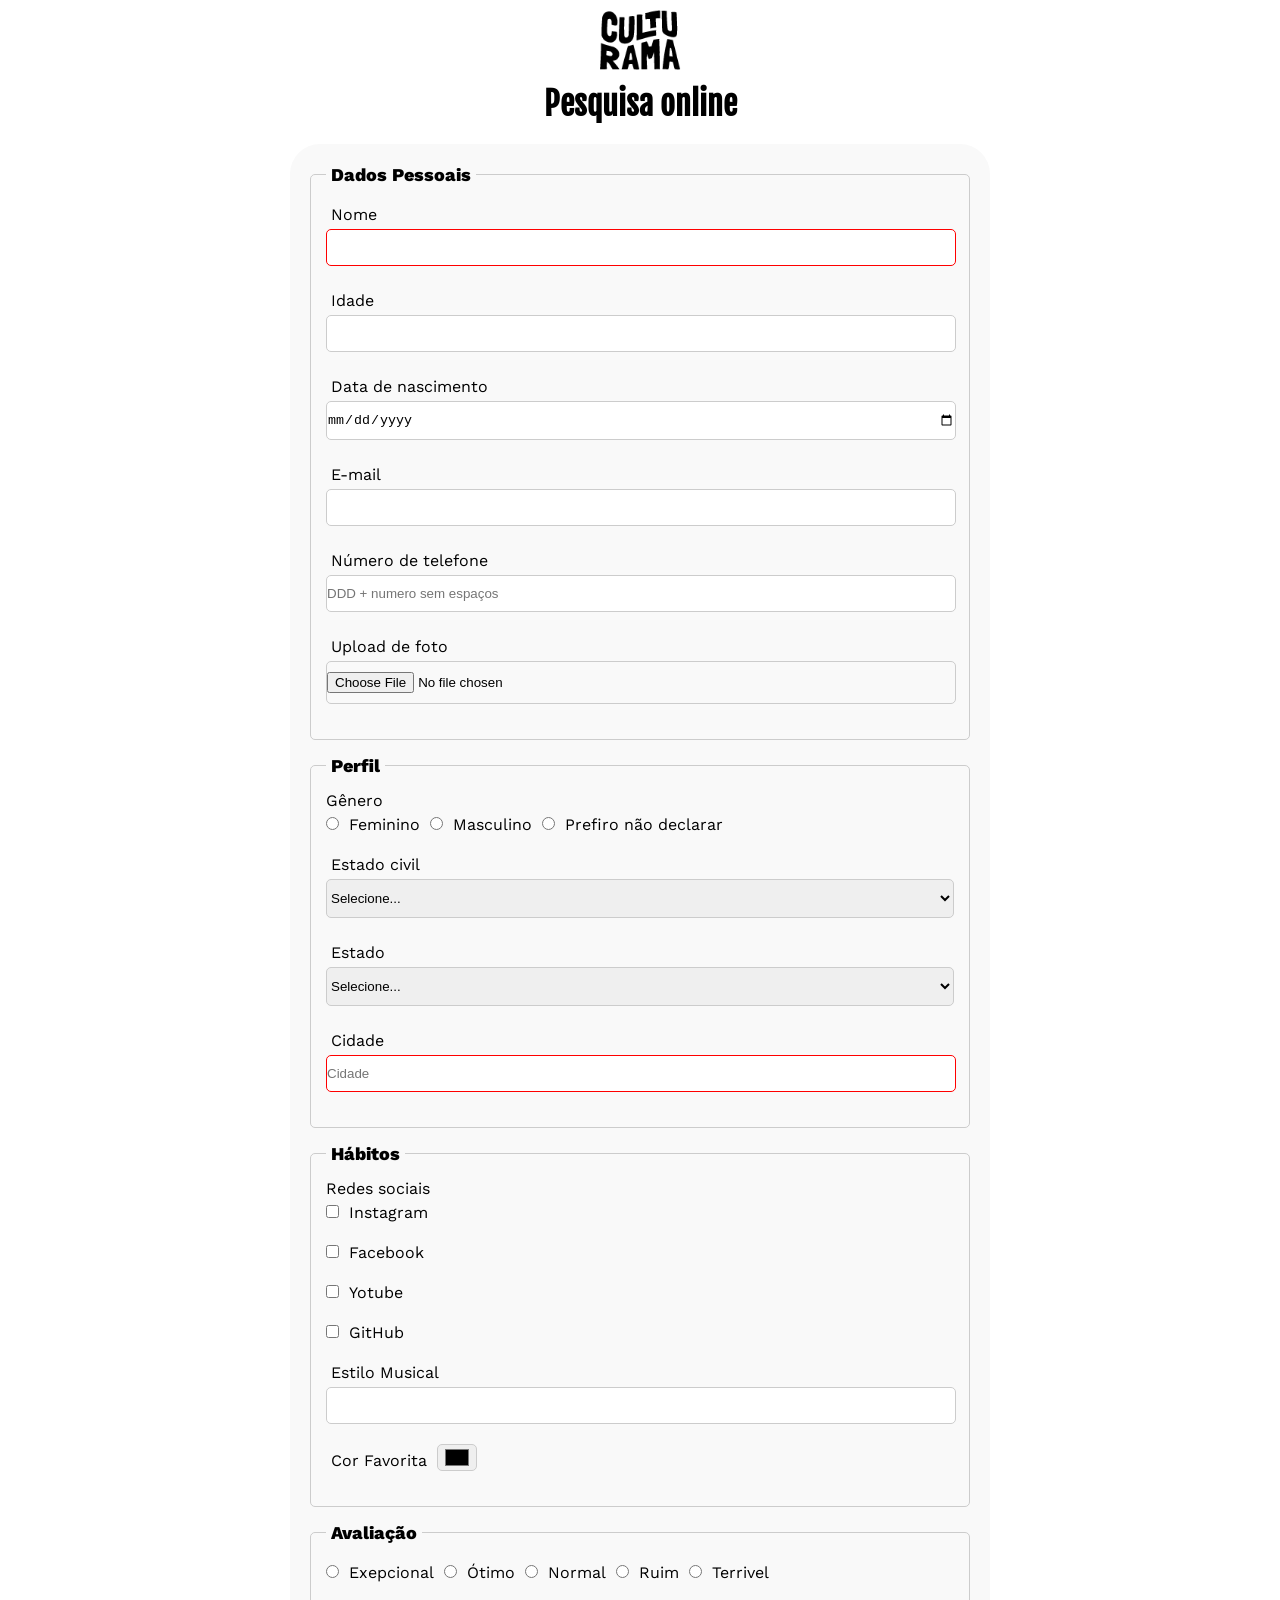
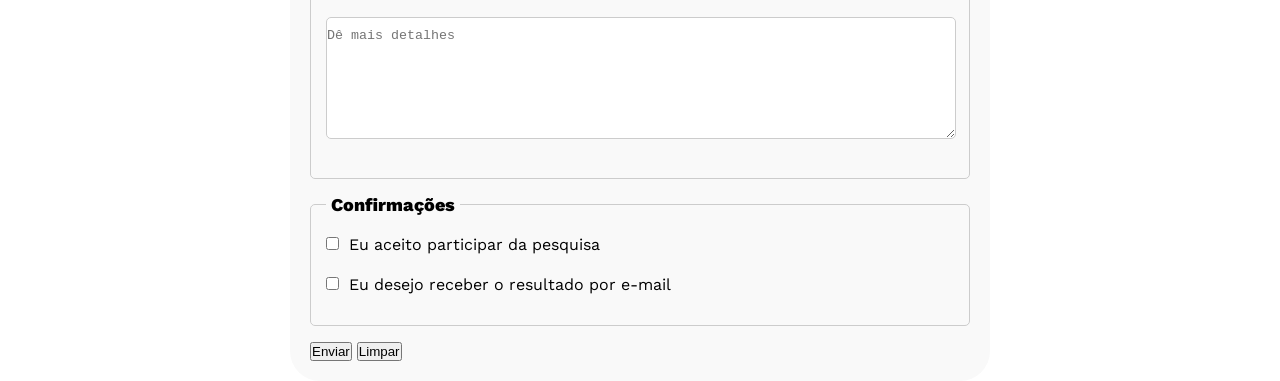
==== index.html @ dbc58fca "fixed some more  no type inputs" ====
<!DOCTYPE html>
<html lang="en">
<head>
    <meta charset="UTF-8">
    <meta name="viewport" content="width=device-width, initial-scale=1.0">
    <link rel="stylesheet" href="/css/style.css">

    <link rel="preconnect" href="https://fonts.googleapis.com">
    <link rel="preconnect" href="https://fonts.gstatic.com" crossorigin>
    <link href="https://fonts.googleapis.com/css2?family=Fjalla+One&display=swap" rel="stylesheet">

    <link rel="preconnect" href="https://fonts.googleapis.com">
    <link rel="preconnect" href="https://fonts.gstatic.com" crossorigin>
    <link href="https://fonts.googleapis.com/css2?family=Work+Sans:ital,wght@0,100..900;1,100..900&display=swap" rel="stylesheet">

    <link rel="shortcut icon" href="/culturama-favico.png" type="mage/x-icon">
    <title>Culturama Online Search</title>
</head>
<body>
    <main>
        <header>
            <img src="/img/logo-culturama.png" alt="Logo com fundo branco sólido, sem elementos visíveis.">
            <H1> Pesquisa online</H1>
        </header>

        <section><!--search section-->

            <form action="" method="get">

            
                <fieldset> <!--Personal Data Section-->

                    <legend>Dados Pessoais</legend>
                    <!--name selection-->
                        <label for="Name">Nome</label>
                        <input type = "text" id="Name" name="UserName" required>
                        <br>
                    <!--age selection-->
                        <label for="Age">Idade</label>
                        <input type = "number" id="Age" name="UserAge" min="12" max="100" required>
                        <br>
                    <!--BirthDate selection-->
                        <label for="Date">Data de nascimento</label>
                        <input type = "date" id="Date" name="BirthDate" required>
                        <br>
                    <!--Email selection-->
                        <label for="Email">E-mail</label>
                        <input type = "email" id="Email" name="UserEmail" required>
                        <br>
                    <!--Phone number selection-->
                        <label for="Phone">Número de telefone</label>
                        <input type="number" id="Phone" name="UserPhoneNumber" required placeholder="DDD + numero sem espaços" pattern="[0-9]{11}">
                        <br>
                    <!--Image upload selection-->
                        <label for="Image">Upload de foto</label>
                        <input type="file" id="Image" name="UserImage" accept="image/*">
                        <br> 
                </fieldset>

                
                <fieldset> <!--Perfil Section-->
                    <legend>Perfil</legend>

                    <!--Gender selection-->
                        <p>Gênero</p>

                        <input id="Female" type="radio" name="UserGender" value="Female">
                        <label for="Female" >Feminino</label>

                        <input id="Male" type="radio" name="UserGender" value="Male">
                        <label for="Male" >Masculino</label>

                        <input id="NotInformed" type="radio" name="UserGender" value="PreferNotToDeclare">
                        <label for="NotInformed" >Prefiro não declarar</label>
                        <br>
                    
                    <!--Civil State selection-->
                        <label for="Marital">Estado civil</label>
                        <select name="MaritalStatus" id="Marital">
                            <option id="Marital" value="NotInformed">Selecione...</option>
                            <option id="Marital" value="Marry">Casado</option>
                            <option id="Marital" value="Single">Solteiro</option>
                            <option id="Marital" value="Divorced">Divorciado</option>
                            <option id="Marital" value="Widower">Viuvo</option>
                            <option id="Marital" value="StableUnion">União estavel</option>
                        </select>
                        <br>
                    
                    <!--State selection-->
                        <label for="State" >Estado</label>
                            <select name="UserState" id="State" required>

                                <option id="State" value="StateNotSelected">Selecione...</option>
                                <option id="State" value="Acre">Acre</option>
                                <option id="State" value="Alagoas">Alagoas</option>
                                <option id="State" value="Amapa">Amapá</option>
                                <option id="State" value="Amazonas">Amazonas</option>
                                <option id="State" value="Bahia">Bahia</option>
                                <option id="State" value="Ceara">Ceará</option>
                                <option id="State" value="DistritoFederal">Distrito Federal</option>
                                <option id="State" value="EspiritoSanto">Espírito Santo</option>
                                <option id="State" value="Goias">Goiás</option>
                                <option id="State" value="Maranhao">Maranhão</option>
                                <option id="State" value="MatoGrosso">Mato Grosso</option>
                                <option id="State" value="MatoGrossoDoSul">Mato Grosso do Sul</option>
                                <option id="State" value="MinasGerais">Minas Gerais</option>
                                <option id="State" value="Para">Pará</option>
                                <option id="State" value="Paraiba">Paraíba</option>
                                <option id="State" value="Parana">Paraná</option>
                                <option id="State" value="Pernambuco">Pernambuco</option>
                                <option id="State" value="Piaui">Piauí</option>
                                <option id="State" value="RioDeJaneiro">Rio de Janeiro</option>
                                <option id="State" value="RioGrandeDoNorte">Rio Grande do Norte</option>
                                <option id="State" value="RioGrandeDoSul">Rio Grande do Sul</option>
                                <option id="State" value="Rondonia">Rondônia</option>
                                <option id="State" value="Roraima">Roraima</option>
                                <option id="State" value="SantaCatarina">Santa Catarina</option>
                                <option id="State" value="SaoPaulo">São Paulo</option>
                                <option id="State" value="Sergipe">Sergipe</option>
                                <option id="State" value="Tocantins">Tocantins</option>
                            </select>
                            <br>

                    <!--City text selection-->
                        <label for="City">Cidade</label>
                        <input type = "text" id="City" name="UserCity" required placeholder="Cidade">

                </fieldset>

                <fieldset><!--Habits Section-->
                    <legend>Hábitos</legend>

                        <!--social network selection-->
                            <p>Redes sociais</p> 
                            <input id="instagram" type="checkbox" name="social" value="instagram">
                            <label for="instagram">Instagram</label>
                            <br>
                            <input id="Facebook" type="checkbox" name="social" value="Facebook">
                            <label for="Facebook">Facebook</label>
                            <br>
                            <input id="Facebook" type="checkbox" name="social" value="Yotube">
                            <label id=""for="social">Yotube</label>
                            <br>
                            <input type="checkbox" name="social" value="GitHub">
                            <label for="social" >GitHub</label>
                            <br>

                        <!--Musical Style selection-->
                            <label for="MusicStyle">Estilo Musical</label>
                            <input name="Music" id="MusicStyle" list = "styletypes"></input>

                            <datalist id="styletypes">
                                <option value="Rock"></option>
                                <option value="Pop"></option>
                                <option value="Samba"></option>
                                <option value="Sertanejo"></option>
                                <option value="Rap"></option>


                            </datalist>
                            <br>

                        <!--Favorite color selection-->
                            <label for="FavoriteColor">Cor Favorita</label>
                            <input type="color" id="FavoriteColor" name="UserFavoriteColor">

                </fieldset>

                <fieldset> <!--User opinion section-->
                    <legend>Avaliação</legend>

                        <!--Evaluation selection-->
                            <input type="radio" id="Exepcional" name="UserOpinion" value="Exepcional">
                            <label for="Exepcional">Exepcional</label>

                            <input type="radio" id="Great" name="UserOpinion" value="Great">
                            <label for="Great">Ótimo</label>

                            <input type="radio" id="Regular" name="UserOpinion" value="Regular">
                            <label for="Regular">Normal</label>

                            <input type="radio" id="Bad" name="UserOpinion" value="Bad">
                            <label for="Bad">Ruim</label>

                            <input type="radio" id="Terrible" name="UserOpinion" value="Terrible">
                            <label for="Terrible">Terrivel</label>

                        <!--Text evaluation-->
                            <br><br>
                            <textarea name="Opinion" id="UserEvaluation" placeholder="Dê mais detalhes"></textarea>
                </fieldset>

                <fieldset><!--lgpd conssent-->
                    <legend>Confirmações</legend>
                    <!--User LGPD consent-->
                        <input type="checkbox" name="UserConssentLGPD" id="UserLGPDterm" value="acceptLGPD" required>
                        <label for="UserConssentLGPD">Eu aceito participar da pesquisa</label>
                        <br>
                    <!--User seding e-mail consent-->
                        <input type="checkbox" name="UserConssentEmail" id="UserEmailTerm" value="acceptEmail">
                        <label for="UserConssentEmail">Eu desejo receber o resultado por e-mail</label>
                </fieldset>


                
                <button type="submit">Enviar</button>
                <button type="reset">Limpar</button>
                
            </form>
        </section>
    </main>
</body>
</html>
---- css/style.css ----
*{
    padding: 0 0 0 0;
    margin: 0 0 0 0;
}
/* defining fonts */
.fjalla-one-regular {
  font-family: "Fjalla One", sans-serif;
  font-weight: 400;
  font-style: normal;
}

.work-sans {
  font-family: "Work Sans", sans-serif;
  font-optical-sizing: auto;
  font-weight: 400;
  font-style: oblique;
}

main{ /*the main tag is useful so we don't use the body tag, who uses our whole page*/
    font-family:"Work Sans", sans-serif;
    width: 100%;
    max-width: 700px;
    margin: 0 auto; /*does so everything inside the main tag (almost all code) gets certerd*/
}
header{
    font-family: "Fjalla One", sans-serif,Arial;
    text-align: center;
    margin-bottom: 20px;
}
img{
    width: 100px;
}
form{
    background-color: #f9f9f9;
    padding: 20px;
    border-radius: 30px;
}
fieldset{
    padding: 15px;
    margin-bottom: 15px;
    border: 1px solid #cccccc;
    border-radius: 5px;
}   

label{
    display: inline-block;
    margin: 5px;
}

legend{
    font-weight: 800;
    font-size: 18px;
    padding: 0 5px;
}

input, select, textarea{
    width: 100%;
    padding: 10px 0;
    margin-bottom: 20px;
    border: 1px solid #cccccc;
    border-radius: 5px;

}

textarea{
    min-height: 100px;
}

input[type="radio"],
input[type="checkbox"]{
    width: auto;
}

input[type="color"]{
    width: 40px;
    padding: 0 5px;
}

/* changes input color when its invalid */
input[type="text"]:invalid{
    border-color:red;
}
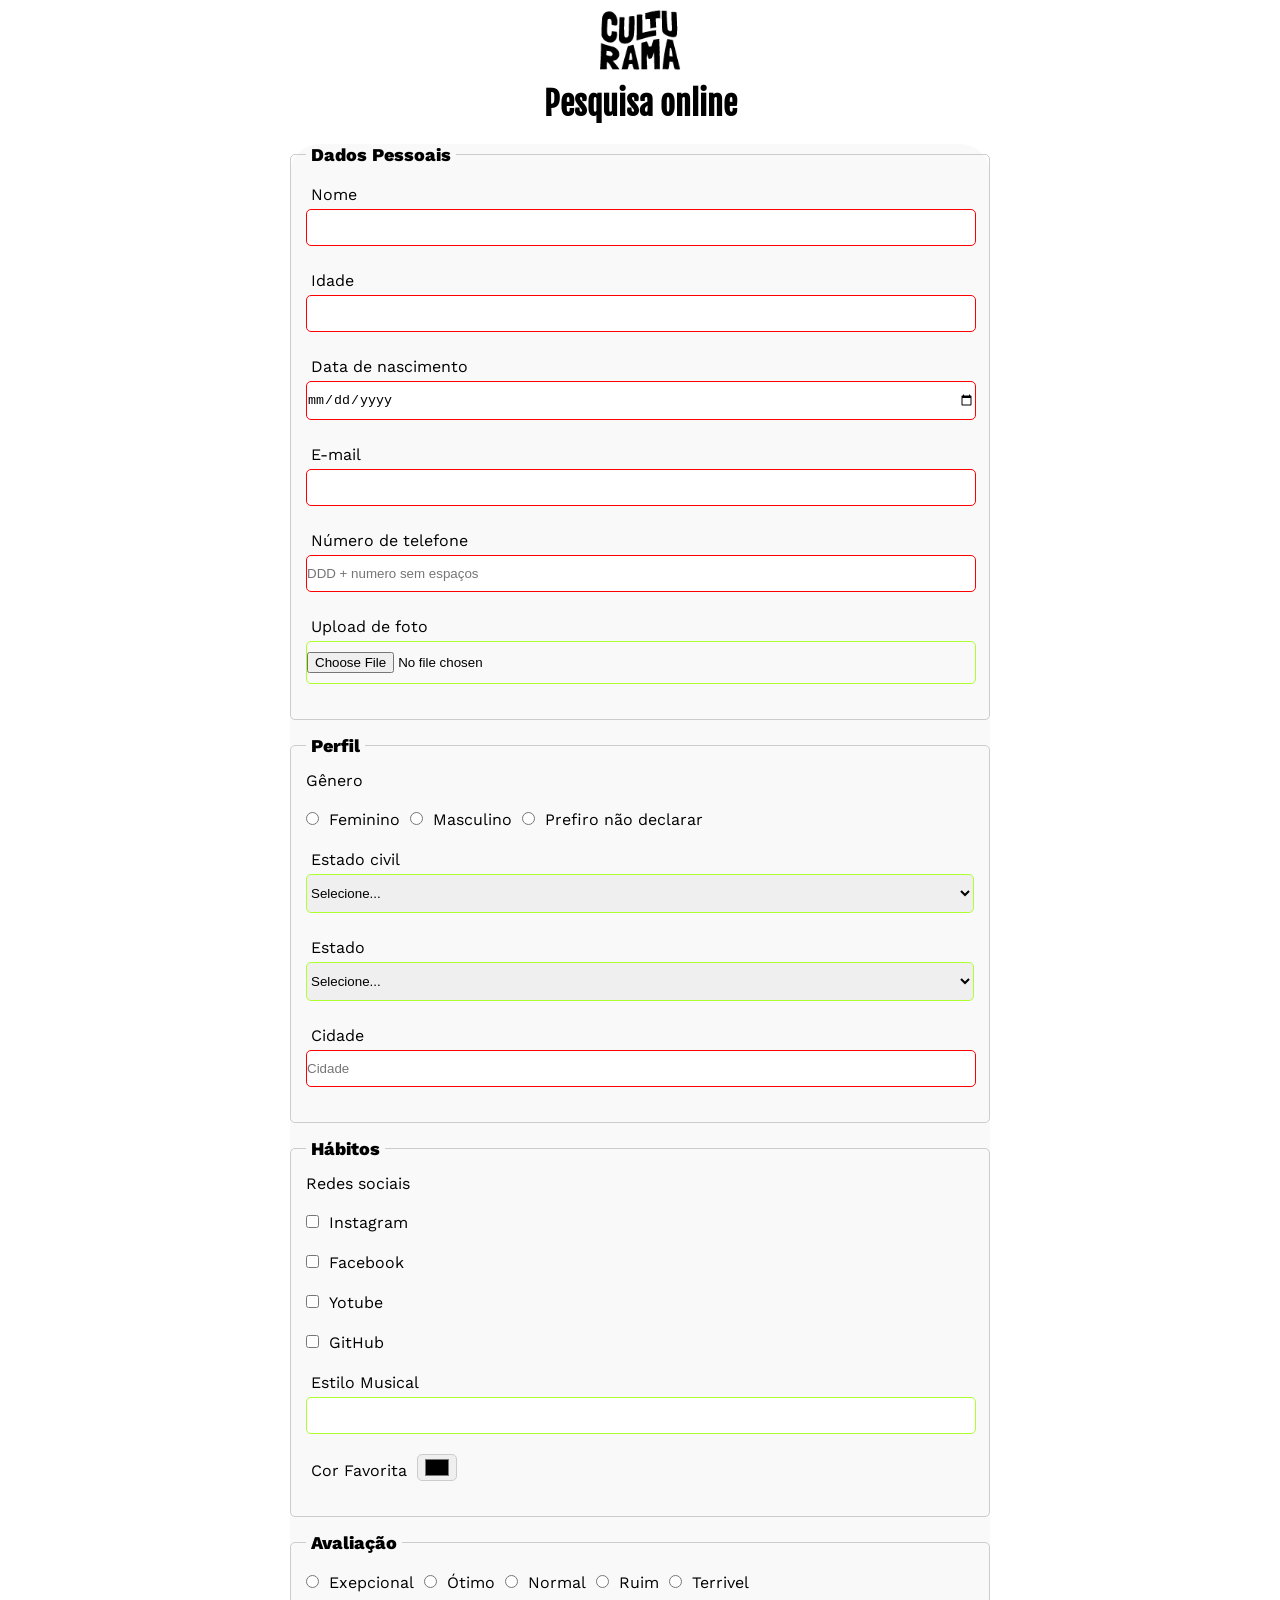
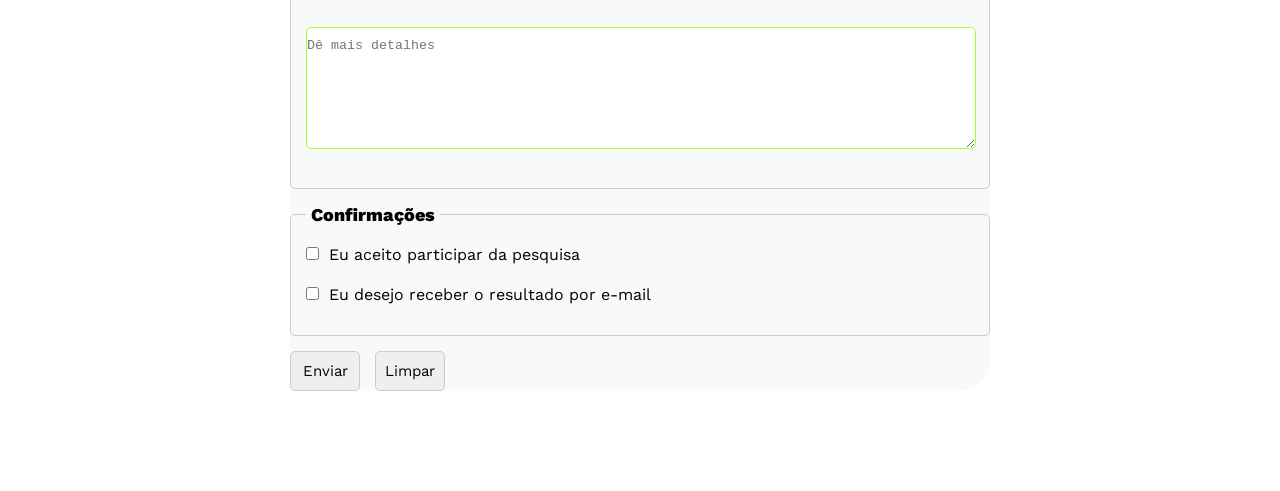
==== commit bbdeb1fe: "changes file index to root" ====
--- a/index.html
+++ b/index.html
@@ -3,7 +3,7 @@
 <head>
     <meta charset="UTF-8">
     <meta name="viewport" content="width=device-width, initial-scale=1.0">
-    <link rel="stylesheet" href="/css/style.css">
+    <link rel="stylesheet" href="../main_page/css/style.css">
 
     <link rel="preconnect" href="https://fonts.googleapis.com">
     <link rel="preconnect" href="https://fonts.gstatic.com" crossorigin>
@@ -13,7 +13,7 @@
     <link rel="preconnect" href="https://fonts.gstatic.com" crossorigin>
     <link href="https://fonts.googleapis.com/css2?family=Work+Sans:ital,wght@0,100..900;1,100..900&display=swap" rel="stylesheet">
 
-    <link rel="shortcut icon" href="/culturama-favico.png" type="mage/x-icon">
+    <link rel="shortcut icon" href="/culturama-favicom.png" type="mage/x-icon">
     <title>Culturama Online Search</title>
 </head>
 <body>
@@ -25,7 +25,7 @@
 
         <section><!--search section-->
 
-            <form action="" method="get">
+            <form action="/success_page/index.html" method="get">
 
             
                 <fieldset> <!--Personal Data Section-->
@@ -138,11 +138,11 @@
                             <input id="Facebook" type="checkbox" name="social" value="Facebook">
                             <label for="Facebook">Facebook</label>
                             <br>
-                            <input id="Facebook" type="checkbox" name="social" value="Yotube">
-                            <label id=""for="social">Yotube</label>
-                            <br>
-                            <input type="checkbox" name="social" value="GitHub">
-                            <label for="social" >GitHub</label>
+                            <input id="Yotube" type="checkbox" name="social" value="Yotube">
+                            <label for="Yotube">Yotube</label>
+                            <br>
+                            <input id="GitHub" type="checkbox" name="social" value="GitHub">
+                            <label for="GitHub" >GitHub</label>
                             <br>
 
                         <!--Musical Style selection-->
@@ -194,11 +194,11 @@
                     <legend>Confirmações</legend>
                     <!--User LGPD consent-->
                         <input type="checkbox" name="UserConssentLGPD" id="UserLGPDterm" value="acceptLGPD" required>
-                        <label for="UserConssentLGPD">Eu aceito participar da pesquisa</label>
+                        <label for="UserLGPDterm">Eu aceito participar da pesquisa</label>
                         <br>
                     <!--User seding e-mail consent-->
                         <input type="checkbox" name="UserConssentEmail" id="UserEmailTerm" value="acceptEmail">
-                        <label for="UserConssentEmail">Eu desejo receber o resultado por e-mail</label>
+                        <label for="UserEmailTerm">Eu desejo receber o resultado por e-mail</label>
                 </fieldset>
 
 
--- a/main_page/css/style.css
+++ b/main_page/css/style.css
@@ -0,0 +1,115 @@
+*{
+    padding: 0 0 0 0;
+    margin: 0 0 0 0;
+}
+/* defining fonts */
+.fjalla-one-regular {
+  font-family: "Fjalla One", sans-serif;
+  font-weight: 400;
+  font-style: normal;
+}
+
+.work-sans {
+  font-family: "Work Sans", sans-serif;
+  font-optical-sizing: auto;
+  font-weight: 400;
+  font-style: oblique;
+}
+
+main{ /*the main tag is useful so we don't use the body tag, who uses our whole page*/
+    font-family:"Work Sans", sans-serif;
+    width: 100%;
+    max-width: 700px;
+    margin: 0 auto; /*does so everything inside the main tag (almost all code) gets certerd*/
+}
+header{
+    font-family: "Fjalla One", sans-serif,Arial;
+    text-align: center;
+    margin-bottom: 20px;
+}
+img{
+    width: 100px;
+}
+form{
+    background-color: #f9f9f9;
+    border-radius: 30px;
+    border-radius: 30px;
+    margin-bottom: 100px;
+}
+fieldset{
+    padding: 15px;
+    margin-bottom: 15px;
+    border: 1px solid #cccccc;
+    border-radius: 5px;
+}   
+
+label{
+    display: inline-block;
+    margin: 5px;
+}
+p{
+    margin:0 0 15px;
+}
+
+legend{
+    font-weight: 800;
+    font-size: 18px;
+    padding: 0 5px;
+}
+
+input, select, textarea{
+    width: 100%;
+    padding: 10px 0;
+    margin-bottom: 20px;
+    border: 1px solid #cccccc;
+    border-radius: 5px;
+
+}
+
+textarea{
+    min-height: 100px;
+}
+
+input[type="radio"],
+input[type="checkbox"]{
+    width: auto;
+}
+
+input[type="color"]{
+    width: 40px;
+    padding: 0 5px;
+}
+
+/* changes input color when its invalid */
+input:invalid,
+select:invalid,
+textarea:invalid{
+    border-color:red;
+}
+
+input:valid,
+select:valid,
+textarea:valid{
+    border-color:greenyellow;
+}
+
+button{
+    width: 70px;
+    height: 40px;
+    border: 1px solid #cccccc;
+    border-radius: 5px;
+    font-family:"Work Sans", sans-serif;
+    font-size: 15px;
+    margin-right:10px;
+    cursor: pointer;
+    
+}
+
+/* fixes color input as white */
+input[type="color"]{
+    border: 1px solid #cccccc;
+}
+
+button:hover{
+       border: 1px solid #8f8f8f;
+}
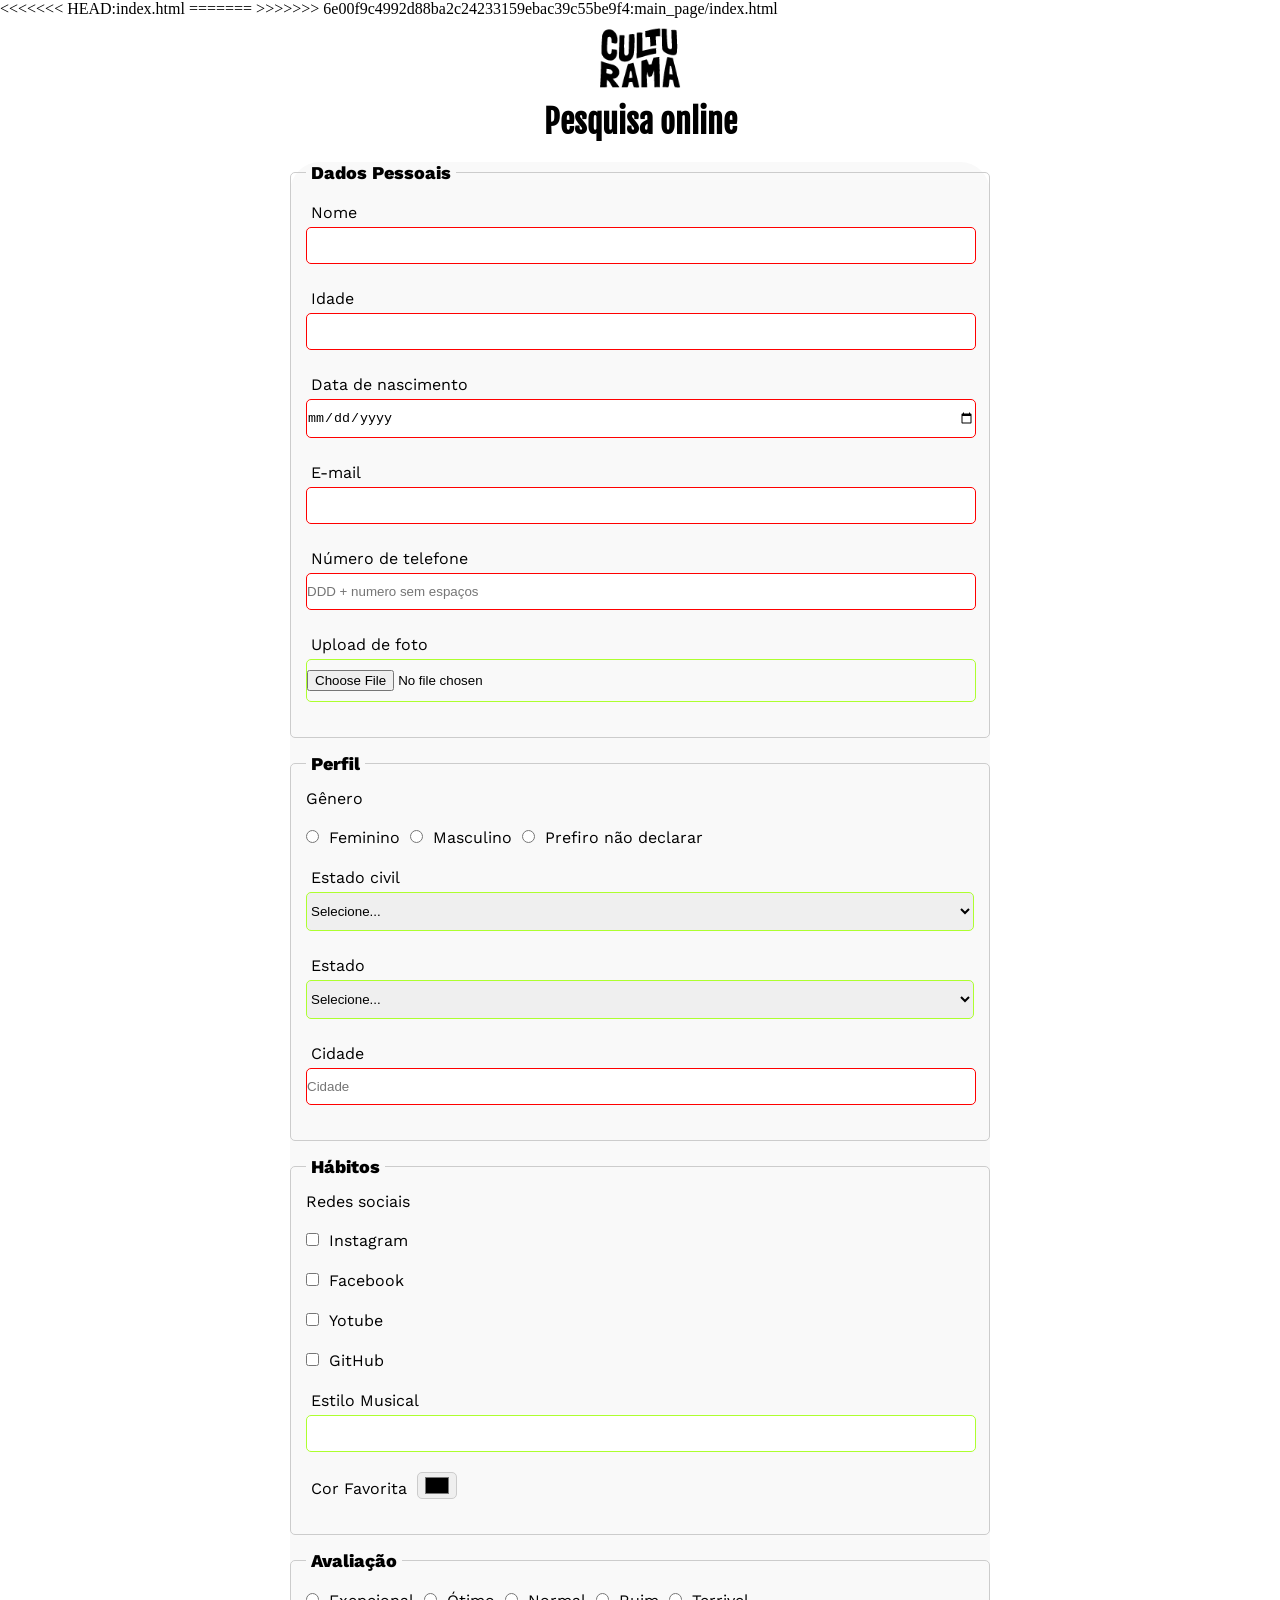
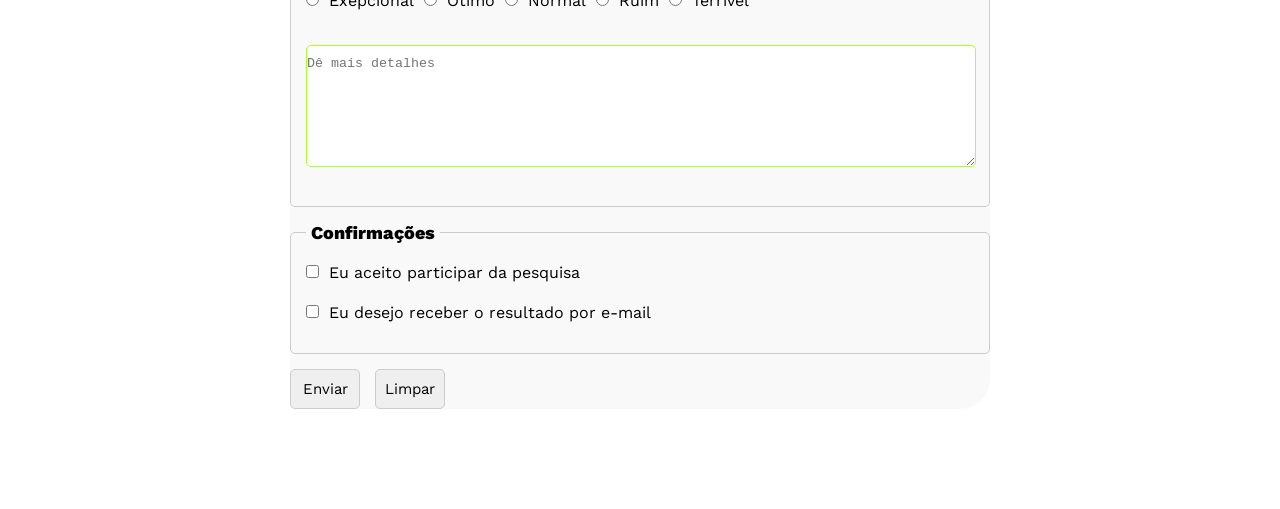
==== commit a4a54077: "puts index on root" ====
--- a/index.html
+++ b/index.html
@@ -3,7 +3,11 @@
 <head>
     <meta charset="UTF-8">
     <meta name="viewport" content="width=device-width, initial-scale=1.0">
+<<<<<<< HEAD:index.html
     <link rel="stylesheet" href="../main_page/css/style.css">
+=======
+    <link rel="stylesheet" href="main_page/css/style.css">
+>>>>>>> 6e00f9c4992d88ba2c24233159ebac39c55be9f4:main_page/index.html
 
     <link rel="preconnect" href="https://fonts.googleapis.com">
     <link rel="preconnect" href="https://fonts.gstatic.com" crossorigin>
@@ -13,19 +17,19 @@
     <link rel="preconnect" href="https://fonts.gstatic.com" crossorigin>
     <link href="https://fonts.googleapis.com/css2?family=Work+Sans:ital,wght@0,100..900;1,100..900&display=swap" rel="stylesheet">
 
-    <link rel="shortcut icon" href="/culturama-favicom.png" type="mage/x-icon">
+    <link rel="shortcut icon" href="culturama-favicom.png" type="mage/x-icon">
     <title>Culturama Online Search</title>
 </head>
 <body>
     <main>
         <header>
-            <img src="/img/logo-culturama.png" alt="Logo com fundo branco sólido, sem elementos visíveis.">
+            <img src="img/logo-culturama.png" alt="Logo com fundo branco sólido, sem elementos visíveis.">
             <H1> Pesquisa online</H1>
         </header>
 
         <section><!--search section-->
 
-            <form action="/success_page/index.html" method="get">
+            <form action="success_page/index.html" method="get">
 
             
                 <fieldset> <!--Personal Data Section-->
@@ -210,4 +214,4 @@
         </section>
     </main>
 </body>
-</html>+</html>
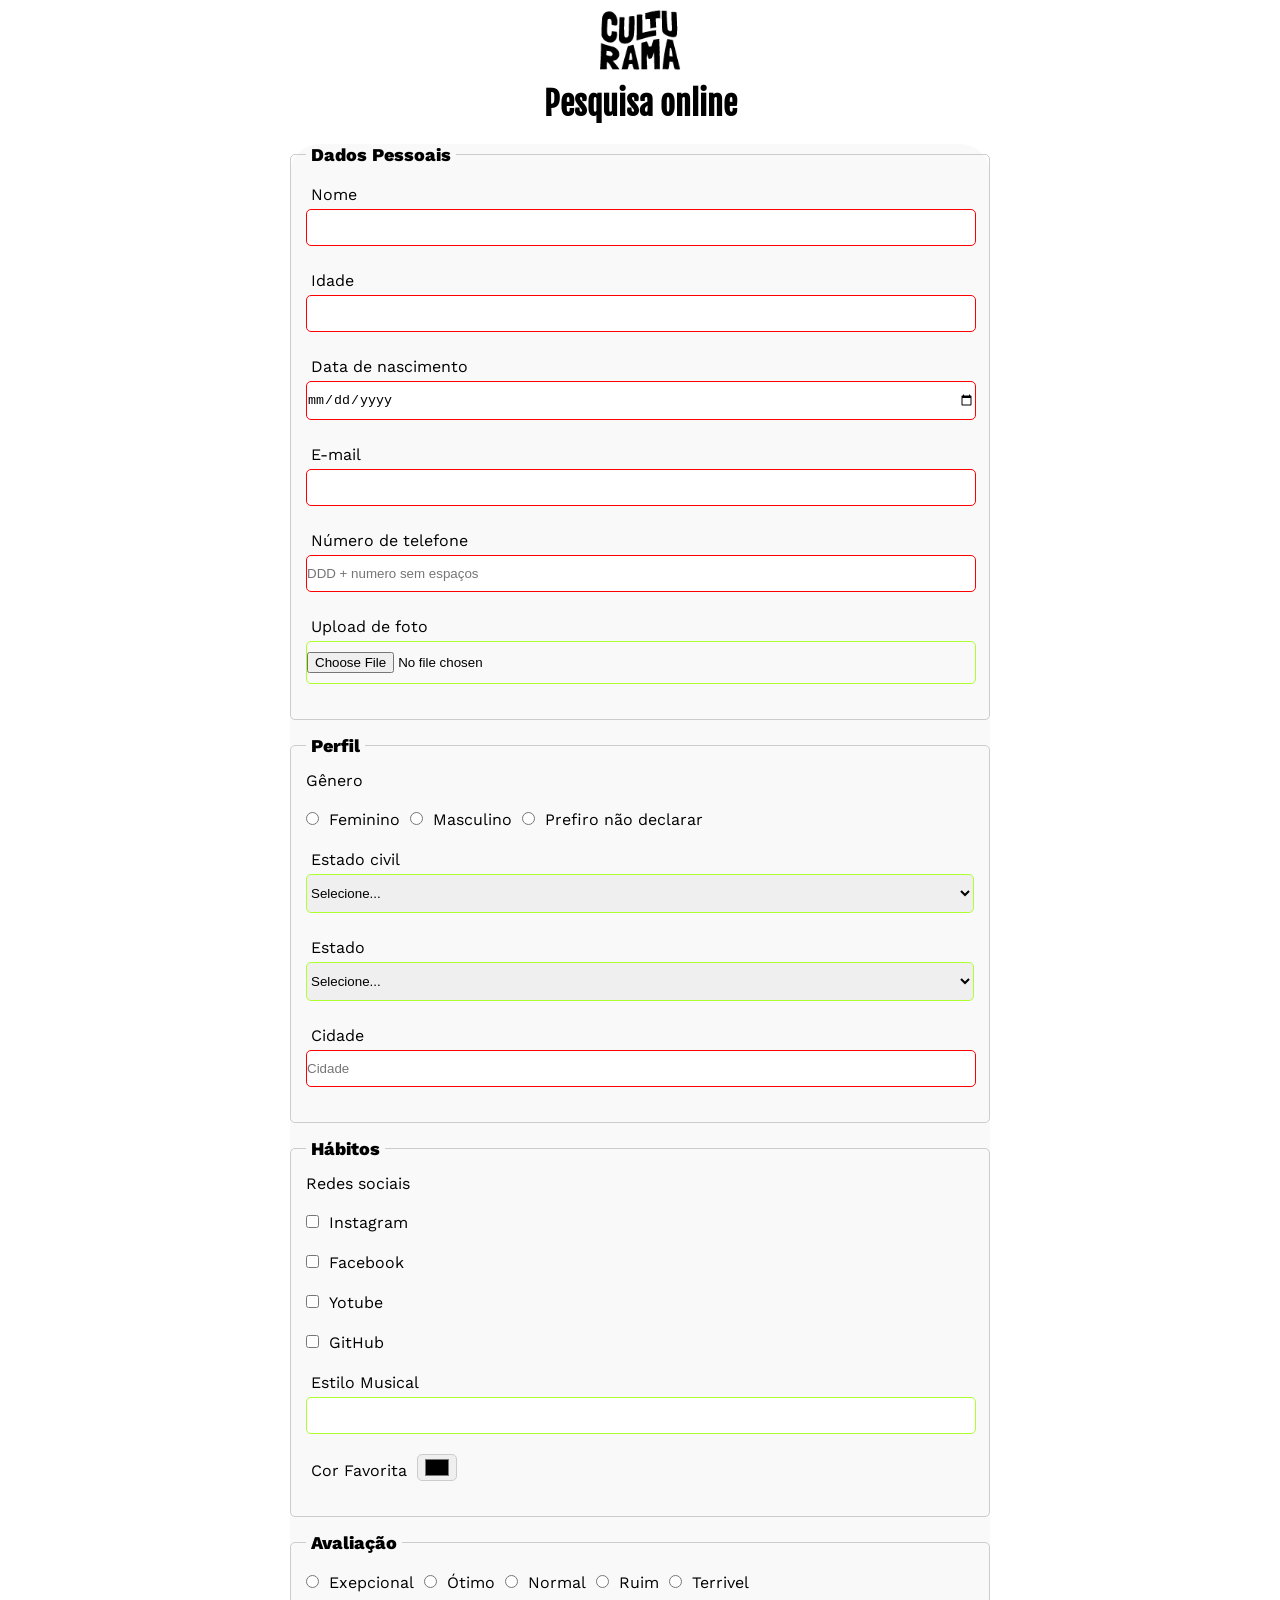
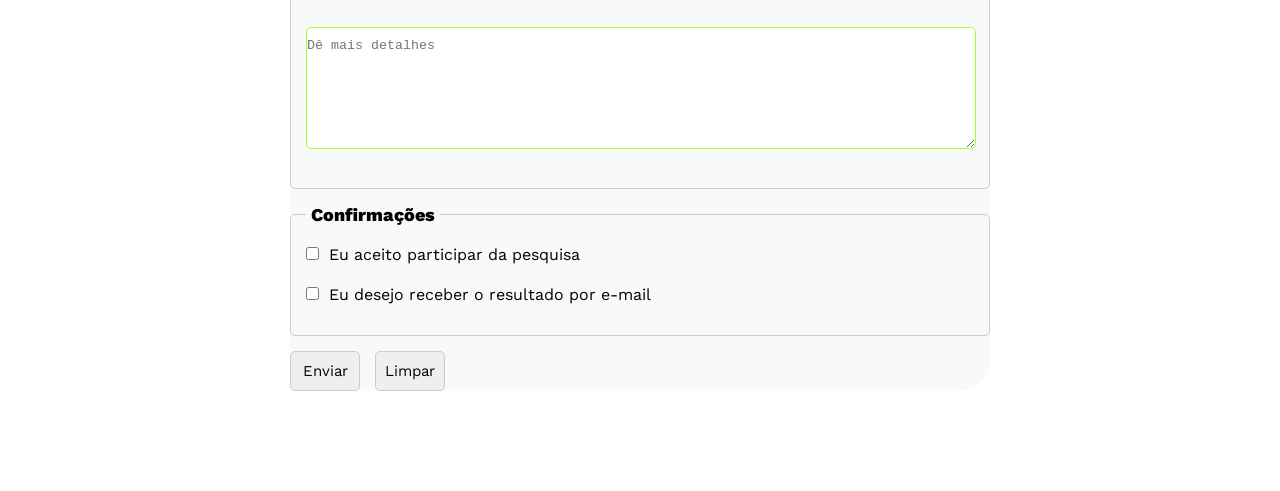
==== commit 115409db: "commit" ====
--- a/index.html
+++ b/index.html
@@ -3,11 +3,7 @@
 <head>
     <meta charset="UTF-8">
     <meta name="viewport" content="width=device-width, initial-scale=1.0">
-<<<<<<< HEAD:index.html
-    <link rel="stylesheet" href="../main_page/css/style.css">
-=======
-    <link rel="stylesheet" href="main_page/css/style.css">
->>>>>>> 6e00f9c4992d88ba2c24233159ebac39c55be9f4:main_page/index.html
+    <link rel="stylesheet" href="css/style.css">
 
     <link rel="preconnect" href="https://fonts.googleapis.com">
     <link rel="preconnect" href="https://fonts.gstatic.com" crossorigin>
--- a/css/style.css
+++ b/css/style.css
@@ -0,0 +1,115 @@
+*{
+    padding: 0 0 0 0;
+    margin: 0 0 0 0;
+}
+/* defining fonts */
+.fjalla-one-regular {
+  font-family: "Fjalla One", sans-serif;
+  font-weight: 400;
+  font-style: normal;
+}
+
+.work-sans {
+  font-family: "Work Sans", sans-serif;
+  font-optical-sizing: auto;
+  font-weight: 400;
+  font-style: oblique;
+}
+
+main{ /*the main tag is useful so we don't use the body tag, who uses our whole page*/
+    font-family:"Work Sans", sans-serif;
+    width: 100%;
+    max-width: 700px;
+    margin: 0 auto; /*does so everything inside the main tag (almost all code) gets certerd*/
+}
+header{
+    font-family: "Fjalla One", sans-serif,Arial;
+    text-align: center;
+    margin-bottom: 20px;
+}
+img{
+    width: 100px;
+}
+form{
+    background-color: #f9f9f9;
+    border-radius: 30px;
+    border-radius: 30px;
+    margin-bottom: 100px;
+}
+fieldset{
+    padding: 15px;
+    margin-bottom: 15px;
+    border: 1px solid #cccccc;
+    border-radius: 5px;
+}   
+
+label{
+    display: inline-block;
+    margin: 5px;
+}
+p{
+    margin:0 0 15px;
+}
+
+legend{
+    font-weight: 800;
+    font-size: 18px;
+    padding: 0 5px;
+}
+
+input, select, textarea{
+    width: 100%;
+    padding: 10px 0;
+    margin-bottom: 20px;
+    border: 1px solid #cccccc;
+    border-radius: 5px;
+
+}
+
+textarea{
+    min-height: 100px;
+}
+
+input[type="radio"],
+input[type="checkbox"]{
+    width: auto;
+}
+
+input[type="color"]{
+    width: 40px;
+    padding: 0 5px;
+}
+
+/* changes input color when its invalid */
+input:invalid,
+select:invalid,
+textarea:invalid{
+    border-color:red;
+}
+
+input:valid,
+select:valid,
+textarea:valid{
+    border-color:greenyellow;
+}
+
+button{
+    width: 70px;
+    height: 40px;
+    border: 1px solid #cccccc;
+    border-radius: 5px;
+    font-family:"Work Sans", sans-serif;
+    font-size: 15px;
+    margin-right:10px;
+    cursor: pointer;
+    
+}
+
+/* fixes color input as white */
+input[type="color"]{
+    border: 1px solid #cccccc;
+}
+
+button:hover{
+       border: 1px solid #8f8f8f;
+}
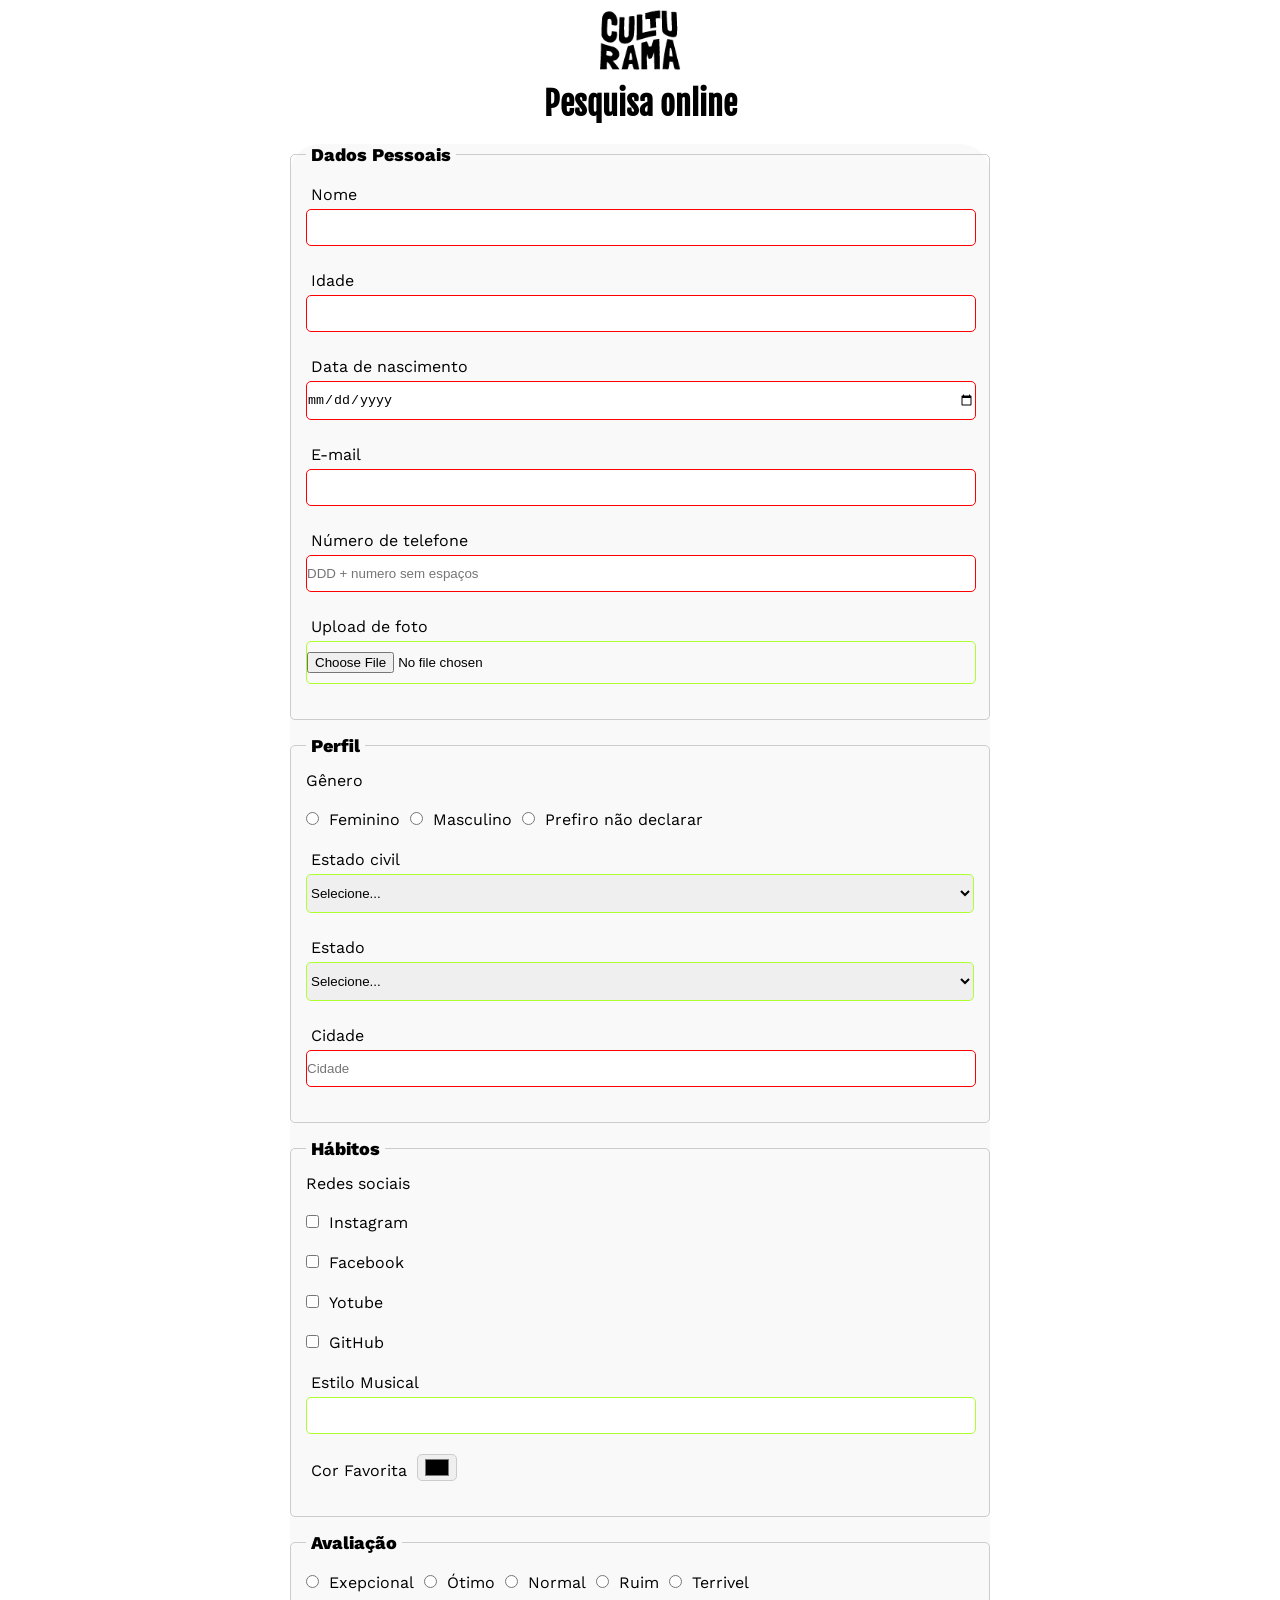
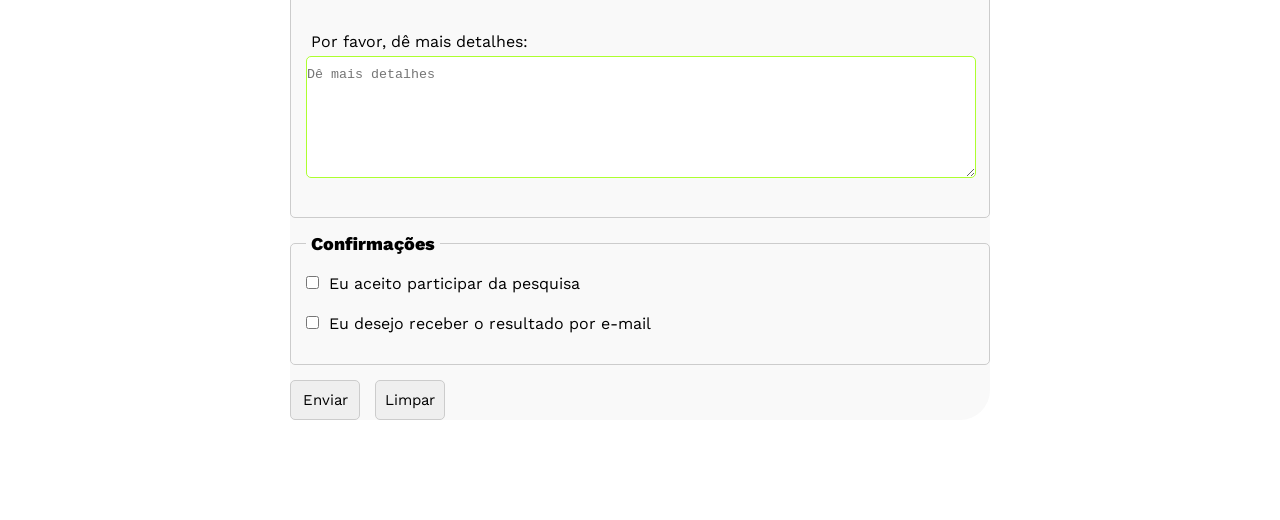
==== commit 58cc5782: "creates label for opinion text area" ====
--- a/index.html
+++ b/index.html
@@ -187,6 +187,7 @@
 
                         <!--Text evaluation-->
                             <br><br>
+                            <label for="UserEvaluation">Por favor, dê mais detalhes:</label>
                             <textarea name="Opinion" id="UserEvaluation" placeholder="Dê mais detalhes"></textarea>
                 </fieldset>
 
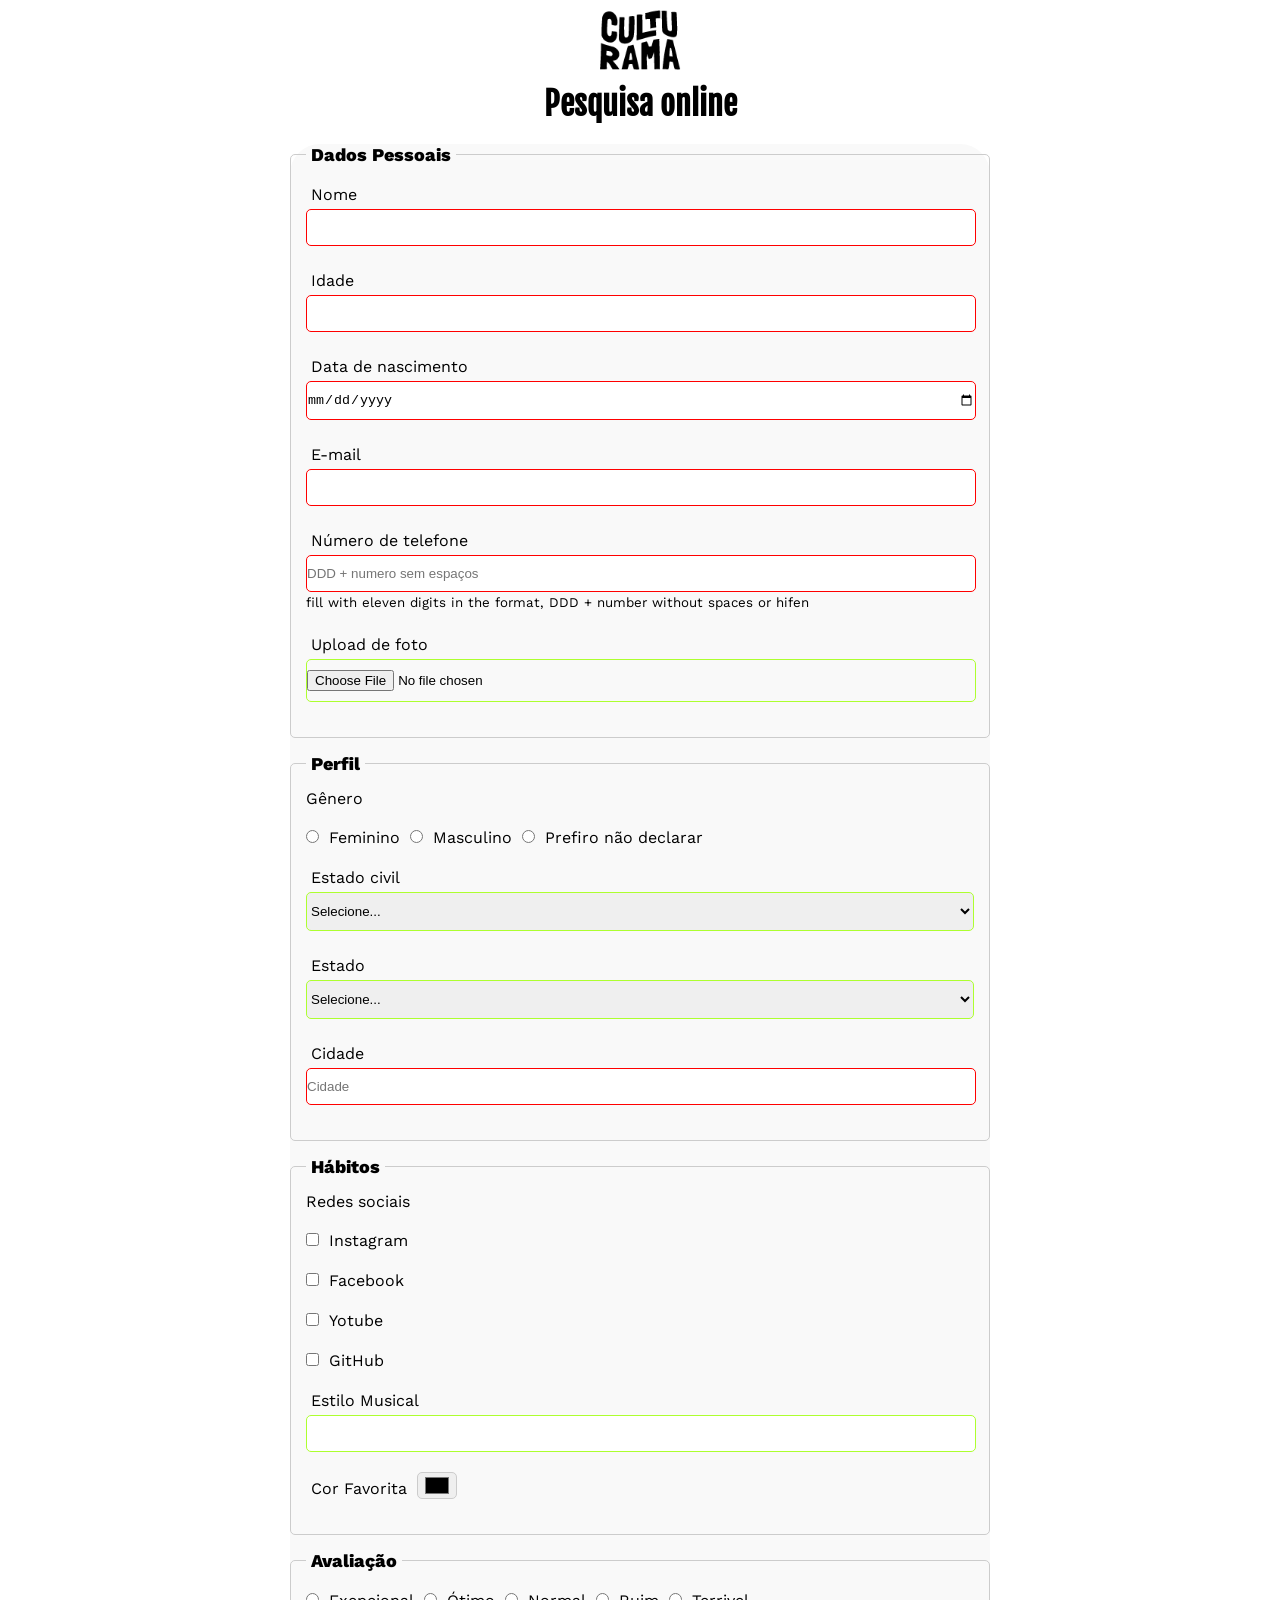
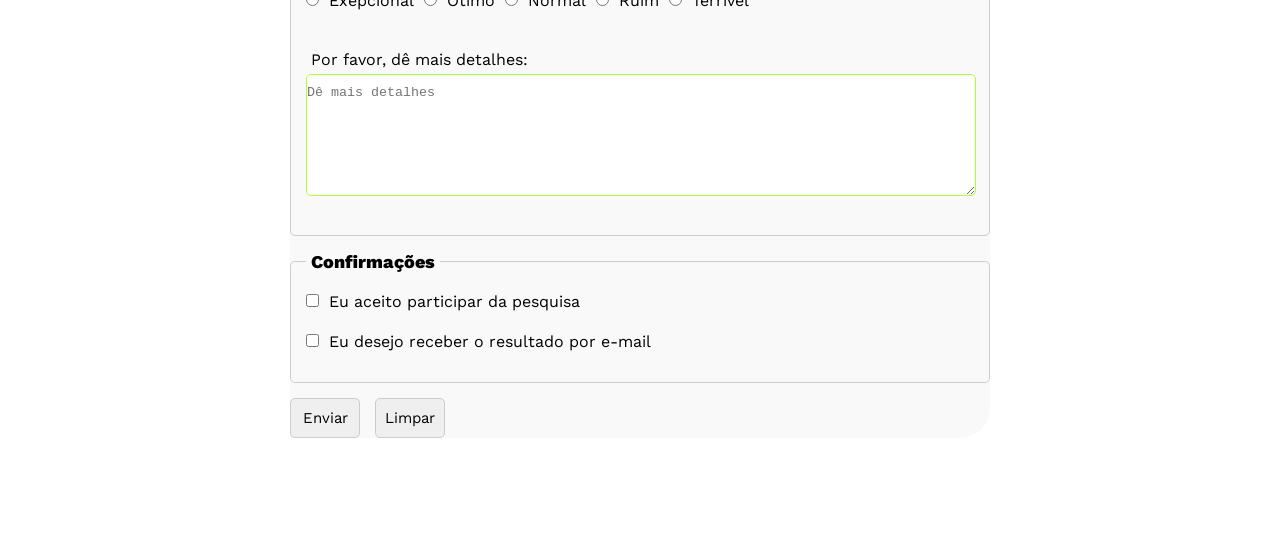
==== commit ba92304c: "adds area to cellphone camp" ====
--- a/index.html
+++ b/index.html
@@ -49,7 +49,8 @@
                         <br>
                     <!--Phone number selection-->
                         <label for="Phone">Número de telefone</label>
-                        <input type="number" id="Phone" name="UserPhoneNumber" required placeholder="DDD + numero sem espaços" pattern="[0-9]{11}">
+                        <input type="tel" id="Phone" name="UserPhoneNumber" aria-describedby="" required placeholder="DDD + numero sem espaços" pattern="[0-9]{11}">
+                        <small id="PhoneHelp">fill with eleven digits in the format, DDD + number without spaces or hifen</small>
                         <br>
                     <!--Image upload selection-->
                         <label for="Image">Upload de foto</label>
--- a/css/style.css
+++ b/css/style.css
@@ -47,6 +47,17 @@
     display: inline-block;
     margin: 5px;
 }
+input[type = "tel"]
+{
+margin-bottom: 0;
+}
+
+small
+{
+    display: inline-block;
+    margin-bottom: 20px;
+}
+
 p{
     margin:0 0 15px;
 }
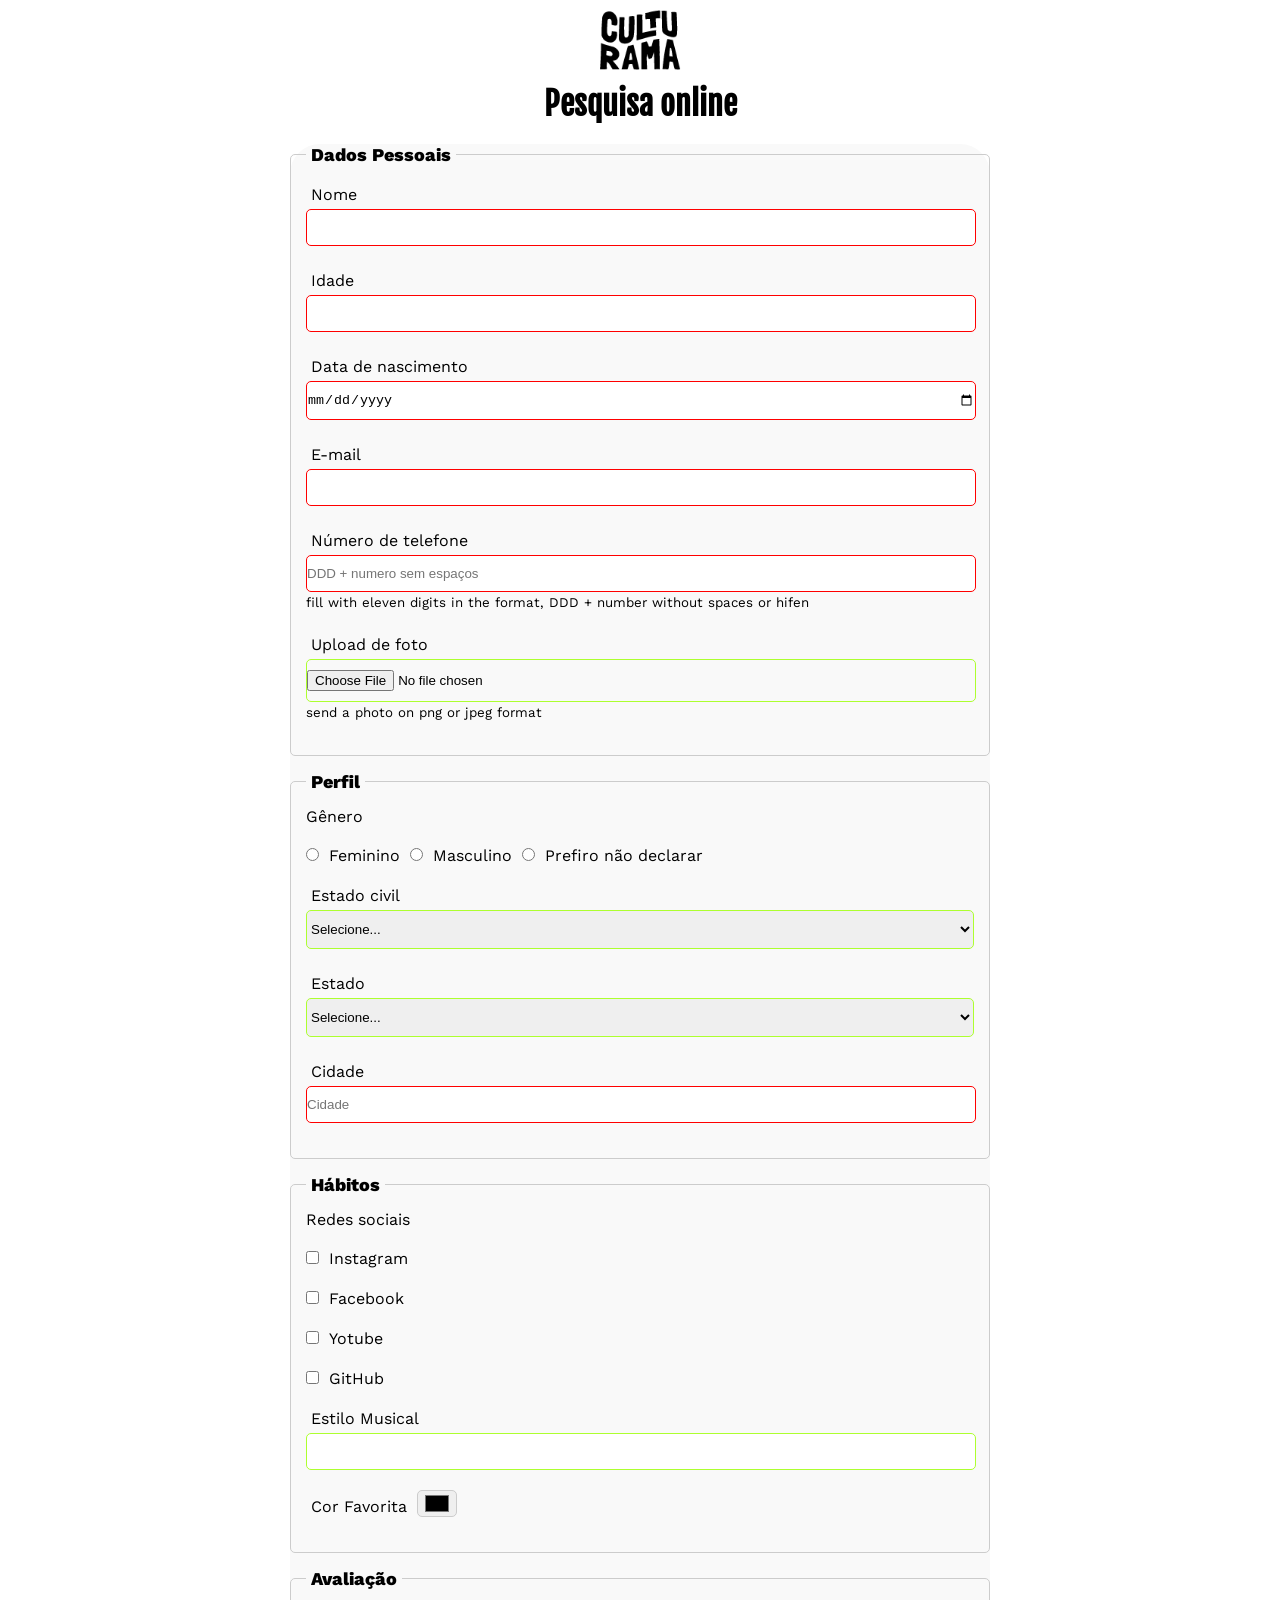
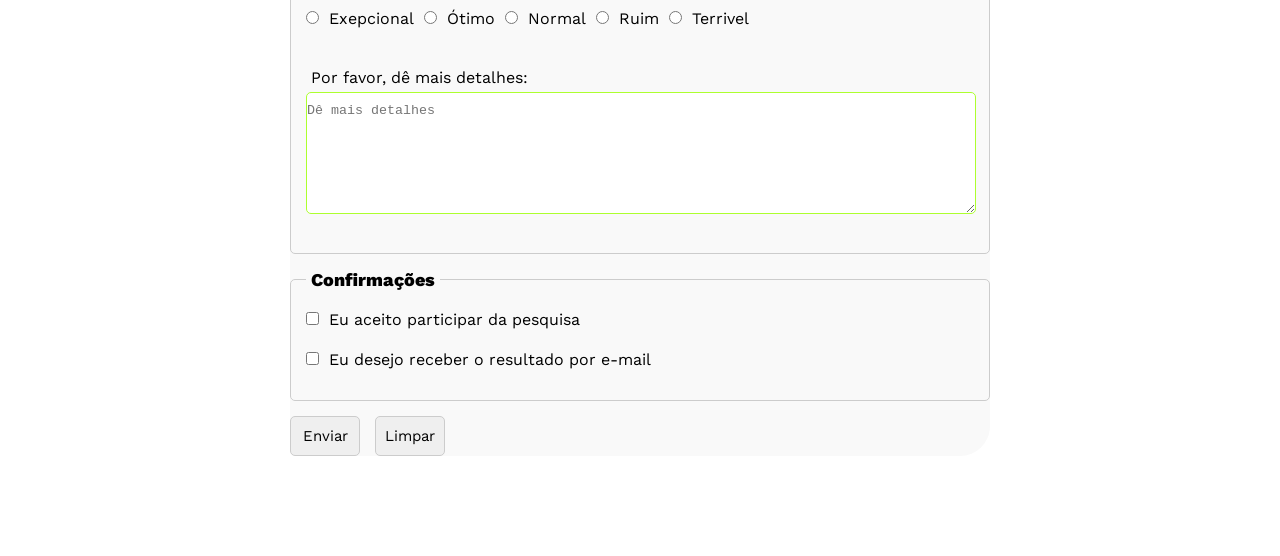
==== commit 9b830dda: "adds aria to image camp" ====
--- a/index.html
+++ b/index.html
@@ -54,7 +54,8 @@
                         <br>
                     <!--Image upload selection-->
                         <label for="Image">Upload de foto</label>
-                        <input type="file" id="Image" name="UserImage" accept="image/*">
+                        <input type="file" id="Image" name="UserImage" accept="image/*" aria-describedby="ImageHelp">
+                        <small id="ImageHelp">send a photo on png or jpeg format</small>
                         <br> 
                 </fieldset>
 
--- a/css/style.css
+++ b/css/style.css
@@ -47,7 +47,7 @@
     display: inline-block;
     margin: 5px;
 }
-input[type = "tel"]
+input[type = "tel"],input[type="file"]
 {
 margin-bottom: 0;
 }
